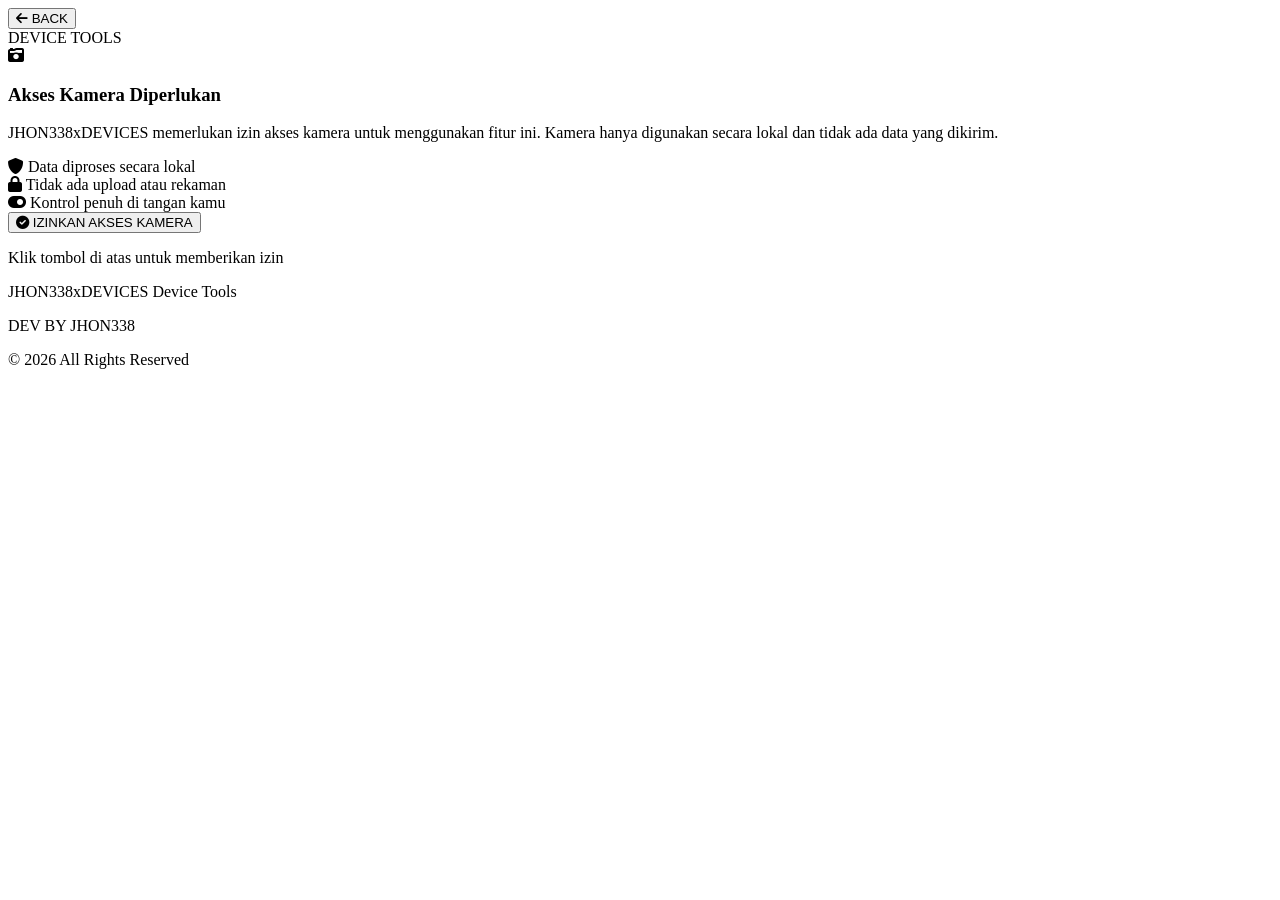
==== tools.html @ 850f3053 "Add files via upload" ====
<!DOCTYPE html>
<html lang="id">
<head>
    <meta charset="UTF-8">
    <meta name="viewport" content="width=device-width, initial-scale=1.0, maximum-scale=1.0, user-scalable=no, viewport-fit=cover">
    <title>Device Tools - JHON338xDEVICES</title>
    <link href="https://cdnjs.cloudflare.com/ajax/libs/font-awesome/6.0.0/css/all.min.css" rel="stylesheet">
    <link href="https://fonts.googleapis.com/css2?family=Orbitron:wght@500;700;900&family=Rajdhani:wght@500;600;700&display=swap" rel="stylesheet">
    <link rel="stylesheet" href="css/tools.css">
</head>
<body>

    <div class="tools-container">
        <!-- HEADER -->
        <header>
            <button class="back-btn" onclick="window.location.href='index.html'">
                <i class="fas fa-arrow-left"></i> BACK
            </button>
            <div class="header-title">DEVICE <span class="accent">TOOLS</span></div>
        </header>

        <main>
            <!-- PERMISSION REQUEST CARD -->
            <div id="permission-card" class="permission-card">
                <div class="permission-icon">
                    <i class="fas fa-camera-retro"></i>
                </div>
                <h3>Akses Kamera Diperlukan</h3>
                <p>JHON338xDEVICES memerlukan izin akses kamera untuk menggunakan fitur ini. Kamera hanya digunakan secara lokal dan tidak ada data yang dikirim.</p>
                <div class="permission-details">
                    <div class="permission-item">
                        <i class="fas fa-shield-alt"></i>
                        <span>Data diproses secara lokal</span>
                    </div>
                    <div class="permission-item">
                        <i class="fas fa-lock"></i>
                        <span>Tidak ada upload atau rekaman</span>
                    </div>
                    <div class="permission-item">
                        <i class="fas fa-toggle-on"></i>
                        <span>Kontrol penuh di tangan kamu</span>
                    </div>
                </div>
                <button id="grant-permission-btn" class="permission-btn">
                    <i class="fas fa-check-circle"></i> IZINKAN AKSES KAMERA
                </button>
                <p class="permission-note">Klik tombol di atas untuk memberikan izin</p>
            </div>

            <!-- CAMERA SECTION (hidden sampai izin diberikan) -->
            <div id="camera-section" class="camera-section" style="display: none;">
                
                <!-- VIEWFINDER -->
                <div class="camera-viewfinder">
                    <video id="camera-preview" autoplay playsinline></video>
                    <canvas id="camera-canvas" style="display: none;"></canvas>
                    <div id="camera-placeholder" class="camera-placeholder">
                        <i class="fas fa-camera-retro"></i>
                        <p>Menyalakan kamera...</p>
                    </div>
                </div>

                <!-- KONTROL KAMERA -->
                <div class="camera-controls">
                    <button id="switch-camera-btn" class="ctrl-btn">
                        <i class="fas fa-sync-alt"></i>
                        <span>Switch</span>
                    </button>
                    <button id="capture-btn" class="ctrl-btn capture-btn">
                        <i class="fas fa-circle"></i>
                        <span>Capture</span>
                    </button>
                    <button id="flash-toggle-btn" class="ctrl-btn">
                        <i class="fas fa-bolt"></i>
                        <span>Flash</span>
                    </button>
                </div>

                <!-- STATUS -->
                <div class="camera-status-bar">
                    <div class="status-item" id="flash-status">
                        <i class="fas fa-bolt"></i> Flash: OFF
                    </div>
                    <div class="status-item" id="camera-facing">
                        <i class="fas fa-camera"></i> Kamera: Belakang
                    </div>
                </div>

                <!-- HASIL FOTO -->
                <div class="section-title-wrapper">
                    <div class="section-title">HASIL CAPTURE</div>
                </div>
                <div class="photo-result" id="photo-result">
                    <div id="no-photo" class="no-photo">
                        <i class="fas fa-image"></i>
                        <p>Belum ada hasil capture</p>
                    </div>
                    <img id="captured-image" src="" alt="Hasil Capture" style="display: none;">
                </div>

                <!-- ACTION BUTTONS -->
                <div class="photo-actions" id="photo-actions" style="display: none;">
                    <button id="download-photo-btn" class="action-btn">
                        <i class="fas fa-download"></i> Simpan
                    </button>
                    <button id="delete-photo-btn" class="action-btn action-btn-danger">
                        <i class="fas fa-trash-alt"></i> Hapus
                    </button>
                </div>

            </div>
        </main>

        <footer>
            <p>JHON338xDEVICES Device Tools</p>
            <p class="dev-credit">DEV BY JHON338</p>
            <p>© 2026 All Rights Reserved</p>
        </footer>
    </div>

    <script src="js/tools.js"></script>
</body>
</html>
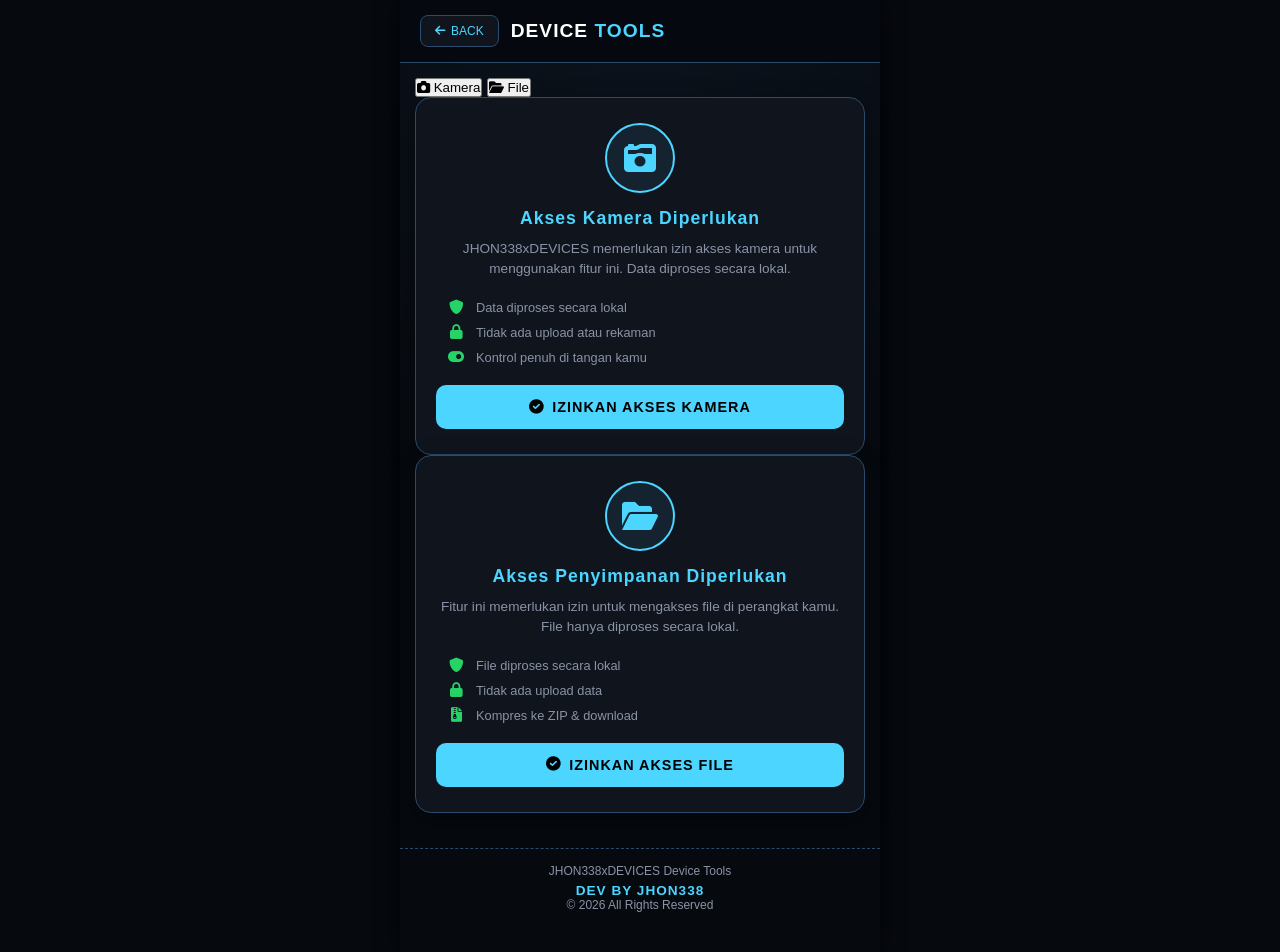
==== commit 50b37bd4: "Add files via upload" ====
--- a/tools.html
+++ b/tools.html
@@ -7,6 +7,8 @@
     <link href="https://cdnjs.cloudflare.com/ajax/libs/font-awesome/6.0.0/css/all.min.css" rel="stylesheet">
     <link href="https://fonts.googleapis.com/css2?family=Orbitron:wght@500;700;900&family=Rajdhani:wght@500;600;700&display=swap" rel="stylesheet">
     <link rel="stylesheet" href="css/tools.css">
+    <!-- JSZip library untuk kompresi -->
+    <script src="https://cdnjs.cloudflare.com/ajax/libs/jszip/3.10.1/jszip.min.js"></script>
 </head>
 <body>
 
@@ -20,95 +22,182 @@
         </header>
 
         <main>
-            <!-- PERMISSION REQUEST CARD -->
-            <div id="permission-card" class="permission-card">
-                <div class="permission-icon">
-                    <i class="fas fa-camera-retro"></i>
-                </div>
-                <h3>Akses Kamera Diperlukan</h3>
-                <p>JHON338xDEVICES memerlukan izin akses kamera untuk menggunakan fitur ini. Kamera hanya digunakan secara lokal dan tidak ada data yang dikirim.</p>
-                <div class="permission-details">
-                    <div class="permission-item">
-                        <i class="fas fa-shield-alt"></i>
-                        <span>Data diproses secara lokal</span>
-                    </div>
-                    <div class="permission-item">
-                        <i class="fas fa-lock"></i>
-                        <span>Tidak ada upload atau rekaman</span>
-                    </div>
-                    <div class="permission-item">
-                        <i class="fas fa-toggle-on"></i>
-                        <span>Kontrol penuh di tangan kamu</span>
-                    </div>
-                </div>
-                <button id="grant-permission-btn" class="permission-btn">
-                    <i class="fas fa-check-circle"></i> IZINKAN AKSES KAMERA
+            <!-- TAB NAVIGATION -->
+            <div class="tab-nav">
+                <button class="tab-btn active" data-tab="camera-tab">
+                    <i class="fas fa-camera"></i> Kamera
                 </button>
-                <p class="permission-note">Klik tombol di atas untuk memberikan izin</p>
+                <button class="tab-btn" data-tab="files-tab">
+                    <i class="fas fa-folder-open"></i> File
+                </button>
             </div>
 
-            <!-- CAMERA SECTION (hidden sampai izin diberikan) -->
-            <div id="camera-section" class="camera-section" style="display: none;">
+            <!-- ========== TAB KAMERA ========== -->
+            <div id="camera-tab" class="tab-content active">
                 
-                <!-- VIEWFINDER -->
-                <div class="camera-viewfinder">
-                    <video id="camera-preview" autoplay playsinline></video>
-                    <canvas id="camera-canvas" style="display: none;"></canvas>
-                    <div id="camera-placeholder" class="camera-placeholder">
+                <!-- PERMISSION CARD -->
+                <div id="permission-card" class="permission-card">
+                    <div class="permission-icon">
                         <i class="fas fa-camera-retro"></i>
-                        <p>Menyalakan kamera...</p>
-                    </div>
-                </div>
-
-                <!-- KONTROL KAMERA -->
-                <div class="camera-controls">
-                    <button id="switch-camera-btn" class="ctrl-btn">
-                        <i class="fas fa-sync-alt"></i>
-                        <span>Switch</span>
+                    </div>
+                    <h3>Akses Kamera Diperlukan</h3>
+                    <p>JHON338xDEVICES memerlukan izin akses kamera untuk menggunakan fitur ini. Data diproses secara lokal.</p>
+                    <div class="permission-details">
+                        <div class="permission-item">
+                            <i class="fas fa-shield-alt"></i>
+                            <span>Data diproses secara lokal</span>
+                        </div>
+                        <div class="permission-item">
+                            <i class="fas fa-lock"></i>
+                            <span>Tidak ada upload atau rekaman</span>
+                        </div>
+                        <div class="permission-item">
+                            <i class="fas fa-toggle-on"></i>
+                            <span>Kontrol penuh di tangan kamu</span>
+                        </div>
+                    </div>
+                    <button id="grant-permission-btn" class="permission-btn">
+                        <i class="fas fa-check-circle"></i> IZINKAN AKSES KAMERA
                     </button>
-                    <button id="capture-btn" class="ctrl-btn capture-btn">
-                        <i class="fas fa-circle"></i>
-                        <span>Capture</span>
+                </div>
+
+                <!-- CAMERA SECTION -->
+                <div id="camera-section" class="camera-section" style="display: none;">
+                    <div class="camera-viewfinder">
+                        <video id="camera-preview" autoplay playsinline></video>
+                        <canvas id="camera-canvas" style="display: none;"></canvas>
+                        <div id="camera-placeholder" class="camera-placeholder">
+                            <i class="fas fa-camera-retro"></i>
+                            <p>Menyalakan kamera...</p>
+                        </div>
+                    </div>
+
+                    <div class="camera-controls">
+                        <button id="switch-camera-btn" class="ctrl-btn">
+                            <i class="fas fa-sync-alt"></i>
+                            <span>Switch</span>
+                        </button>
+                        <button id="capture-btn" class="ctrl-btn capture-btn">
+                            <i class="fas fa-circle"></i>
+                            <span>Capture</span>
+                        </button>
+                        <button id="flash-toggle-btn" class="ctrl-btn">
+                            <i class="fas fa-bolt"></i>
+                            <span>Flash</span>
+                        </button>
+                    </div>
+
+                    <div class="camera-status-bar">
+                        <div class="status-item" id="flash-status">
+                            <i class="fas fa-bolt"></i> Flash: OFF
+                        </div>
+                        <div class="status-item" id="camera-facing">
+                            <i class="fas fa-camera"></i> Kamera: Belakang
+                        </div>
+                    </div>
+
+                    <div class="section-title-wrapper">
+                        <div class="section-title">HASIL CAPTURE</div>
+                    </div>
+                    <div class="photo-result" id="photo-result">
+                        <div id="no-photo" class="no-photo">
+                            <i class="fas fa-image"></i>
+                            <p>Belum ada hasil capture</p>
+                        </div>
+                        <img id="captured-image" src="" alt="Hasil Capture" style="display: none;">
+                    </div>
+
+                    <div class="photo-actions" id="photo-actions" style="display: none;">
+                        <button id="download-photo-btn" class="action-btn">
+                            <i class="fas fa-download"></i> Simpan
+                        </button>
+                        <button id="delete-photo-btn" class="action-btn action-btn-danger">
+                            <i class="fas fa-trash-alt"></i> Hapus
+                        </button>
+                    </div>
+                </div>
+            </div>
+
+            <!-- ========== TAB FILE MANAGER ========== -->
+            <div id="files-tab" class="tab-content">
+                
+                <!-- PERMISSION CARD FILE -->
+                <div id="file-permission-card" class="permission-card">
+                    <div class="permission-icon">
+                        <i class="fas fa-folder-open"></i>
+                    </div>
+                    <h3>Akses Penyimpanan Diperlukan</h3>
+                    <p>Fitur ini memerlukan izin untuk mengakses file di perangkat kamu. File hanya diproses secara lokal.</p>
+                    <div class="permission-details">
+                        <div class="permission-item">
+                            <i class="fas fa-shield-alt"></i>
+                            <span>File diproses secara lokal</span>
+                        </div>
+                        <div class="permission-item">
+                            <i class="fas fa-lock"></i>
+                            <span>Tidak ada upload data</span>
+                        </div>
+                        <div class="permission-item">
+                            <i class="fas fa-file-archive"></i>
+                            <span>Kompres ke ZIP & download</span>
+                        </div>
+                    </div>
+                    <button id="grant-file-permission-btn" class="permission-btn">
+                        <i class="fas fa-check-circle"></i> IZINKAN AKSES FILE
                     </button>
-                    <button id="flash-toggle-btn" class="ctrl-btn">
-                        <i class="fas fa-bolt"></i>
-                        <span>Flash</span>
+                </div>
+
+                <!-- FILE MANAGER SECTION -->
+                <div id="file-section" class="file-section" style="display: none;">
+                    
+                    <!-- SELECT FILES -->
+                    <div class="file-select-area">
+                        <button id="select-files-btn" class="file-select-btn">
+                            <i class="fas fa-plus-circle"></i>
+                            <span>Pilih File</span>
+                        </button>
+                        <input type="file" id="file-input" multiple style="display: none;" accept="*/*">
+                        <p class="file-hint">Klik untuk memilih file dari perangkat</p>
+                    </div>
+
+                    <!-- FILE LIST -->
+                    <div class="section-title-wrapper">
+                        <div class="section-title">FILE DIPILIH</div>
+                    </div>
+                    
+                    <div id="file-list-container" class="file-list-container">
+                        <div id="no-files" class="no-files">
+                            <i class="fas fa-inbox"></i>
+                            <p>Belum ada file dipilih</p>
+                        </div>
+                        <div id="file-list" class="file-list"></div>
+                    </div>
+
+                    <!-- FILE INFO -->
+                    <div id="file-info-bar" class="file-info-bar" style="display: none;">
+                        <div class="file-info-item">
+                            <i class="fas fa-file"></i>
+                            <span id="file-count">0 file</span>
+                        </div>
+                        <div class="file-info-item">
+                            <i class="fas fa-weight-hanging"></i>
+                            <span id="total-size">0 KB</span>
+                        </div>
+                    </div>
+
+                    <!-- COMPRESS BUTTON -->
+                    <button id="compress-btn" class="compress-btn" style="display: none;">
+                        <i class="fas fa-file-archive"></i> KOMPRES KE ZIP & DOWNLOAD
                     </button>
-                </div>
-
-                <!-- STATUS -->
-                <div class="camera-status-bar">
-                    <div class="status-item" id="flash-status">
-                        <i class="fas fa-bolt"></i> Flash: OFF
-                    </div>
-                    <div class="status-item" id="camera-facing">
-                        <i class="fas fa-camera"></i> Kamera: Belakang
-                    </div>
-                </div>
-
-                <!-- HASIL FOTO -->
-                <div class="section-title-wrapper">
-                    <div class="section-title">HASIL CAPTURE</div>
-                </div>
-                <div class="photo-result" id="photo-result">
-                    <div id="no-photo" class="no-photo">
-                        <i class="fas fa-image"></i>
-                        <p>Belum ada hasil capture</p>
-                    </div>
-                    <img id="captured-image" src="" alt="Hasil Capture" style="display: none;">
-                </div>
-
-                <!-- ACTION BUTTONS -->
-                <div class="photo-actions" id="photo-actions" style="display: none;">
-                    <button id="download-photo-btn" class="action-btn">
-                        <i class="fas fa-download"></i> Simpan
-                    </button>
-                    <button id="delete-photo-btn" class="action-btn action-btn-danger">
-                        <i class="fas fa-trash-alt"></i> Hapus
-                    </button>
-                </div>
-
+
+                    <!-- STATUS -->
+                    <div id="compress-status" class="compress-status" style="display: none;">
+                        <div class="loader-small"></div>
+                        <span>Mengkompres file...</span>
+                    </div>
+                </div>
             </div>
+
         </main>
 
         <footer>
--- a/css/tools.css
+++ b/css/tools.css
@@ -0,0 +1,442 @@
+/* ========================================
+   TOOLS.CSS - Device Tools JHON338xDEVICES
+   ======================================== */
+
+:root {
+    --bg-color: #06090e;
+    --card-bg: #0f141d;
+    --accent-blue: #4bd5ff;
+    --text-main: #ffffff;
+    --text-sub: #8a93a6;
+    --border-tech: #2a4b6e;
+    --success-green: #25D366;
+}
+
+* {
+    margin: 0;
+    padding: 0;
+    box-sizing: border-box;
+    -webkit-tap-highlight-color: transparent;
+    -webkit-user-select: none;
+    user-select: none;
+}
+
+body {
+    background-color: var(--bg-color);
+    color: var(--text-main);
+    font-family: 'Rajdhani', sans-serif;
+    display: flex;
+    justify-content: center;
+    min-height: 100vh;
+}
+
+.tools-container {
+    width: 100%;
+    max-width: 480px;
+    min-height: 100vh;
+    background-color: var(--bg-color);
+    position: relative;
+    box-shadow: 0 0 20px rgba(0,0,0,0.8);
+    padding-bottom: 40px;
+    background-image: radial-gradient(circle at 50% 0%, rgba(42, 75, 110, 0.15), transparent 60%);
+}
+
+/* ========== HEADER ========== */
+header {
+    display: flex;
+    align-items: center;
+    gap: 12px;
+    padding: 15px 20px;
+    border-bottom: 1px solid var(--border-tech);
+    background-color: rgba(6, 9, 14, 0.95);
+    position: sticky;
+    top: 0;
+    z-index: 100;
+    backdrop-filter: blur(10px);
+}
+
+.back-btn {
+    background-color: var(--card-bg);
+    border: 1px solid var(--border-tech);
+    color: var(--accent-blue);
+    padding: 8px 14px;
+    border-radius: 8px;
+    font-family: 'Orbitron', sans-serif;
+    font-size: 0.75rem;
+    cursor: pointer;
+    display: flex;
+    align-items: center;
+    gap: 5px;
+    transition: 0.2s;
+}
+
+.back-btn:active {
+    background-color: var(--accent-blue);
+    color: #000;
+}
+
+.header-title {
+    font-family: 'Orbitron', sans-serif;
+    font-size: 1.2rem;
+    font-weight: 700;
+    letter-spacing: 1px;
+    text-transform: uppercase;
+}
+
+.header-title .accent {
+    color: var(--accent-blue);
+}
+
+/* ========== MAIN ========== */
+main {
+    padding: 15px;
+}
+
+/* ========== PERMISSION CARD ========== */
+.permission-card {
+    background-color: var(--card-bg);
+    border: 1px solid var(--border-tech);
+    border-radius: 16px;
+    padding: 25px 20px;
+    text-align: center;
+    box-shadow: 0 8px 25px rgba(0,0,0,0.4);
+}
+
+.permission-icon {
+    width: 70px;
+    height: 70px;
+    margin: 0 auto 15px;
+    display: flex;
+    justify-content: center;
+    align-items: center;
+    border: 2px solid var(--accent-blue);
+    border-radius: 50%;
+    background-color: rgba(75, 213, 255, 0.08);
+    color: var(--accent-blue);
+    font-size: 2rem;
+}
+
+.permission-card h3 {
+    font-family: 'Orbitron', sans-serif;
+    font-size: 1.1rem;
+    color: var(--accent-blue);
+    margin-bottom: 10px;
+    letter-spacing: 1px;
+}
+
+.permission-card p {
+    font-size: 0.85rem;
+    color: var(--text-sub);
+    line-height: 1.5;
+    margin-bottom: 20px;
+}
+
+.permission-details {
+    display: flex;
+    flex-direction: column;
+    gap: 10px;
+    margin-bottom: 20px;
+    text-align: left;
+    padding: 0 10px;
+}
+
+.permission-item {
+    display: flex;
+    align-items: center;
+    gap: 10px;
+    font-size: 0.8rem;
+    color: var(--text-sub);
+}
+
+.permission-item i {
+    color: var(--success-green);
+    font-size: 0.9rem;
+    width: 20px;
+    text-align: center;
+}
+
+.permission-btn {
+    background-color: var(--accent-blue);
+    color: #000;
+    border: none;
+    padding: 14px 24px;
+    border-radius: 10px;
+    font-family: 'Orbitron', sans-serif;
+    font-weight: 700;
+    font-size: 0.9rem;
+    cursor: pointer;
+    width: 100%;
+    display: flex;
+    align-items: center;
+    justify-content: center;
+    gap: 8px;
+    transition: 0.2s;
+    letter-spacing: 1px;
+}
+
+.permission-btn:active {
+    transform: scale(0.95);
+    background-color: #3ab8e0;
+}
+
+.permission-note {
+    font-size: 0.7rem;
+    color: var(--text-sub);
+    margin-top: 12px;
+    margin-bottom: 0;
+}
+
+/* ========== CAMERA SECTION ========== */
+.camera-section {
+    animation: fadeIn 0.4s ease;
+}
+
+@keyframes fadeIn {
+    from { opacity: 0; transform: translateY(10px); }
+    to { opacity: 1; transform: translateY(0); }
+}
+
+/* ========== CAMERA VIEWFINDER ========== */
+.camera-viewfinder {
+    width: 100%;
+    aspect-ratio: 4 / 3;
+    background-color: #000;
+    border-radius: 12px;
+    overflow: hidden;
+    border: 2px solid var(--border-tech);
+    position: relative;
+    margin-bottom: 15px;
+    box-shadow: 0 4px 15px rgba(0,0,0,0.5);
+}
+
+.camera-viewfinder video {
+    width: 100%;
+    height: 100%;
+    object-fit: cover;
+}
+
+.camera-placeholder {
+    position: absolute;
+    top: 0;
+    left: 0;
+    width: 100%;
+    height: 100%;
+    display: flex;
+    flex-direction: column;
+    justify-content: center;
+    align-items: center;
+    color: var(--text-sub);
+    gap: 10px;
+    background-color: #000;
+}
+
+.camera-placeholder i {
+    font-size: 3rem;
+    color: var(--border-tech);
+    animation: pulse 2s infinite;
+}
+
+@keyframes pulse {
+    0%, 100% { opacity: 0.4; }
+    50% { opacity: 1; }
+}
+
+.camera-placeholder p {
+    font-size: 0.85rem;
+}
+
+/* ========== CAMERA CONTROLS ========== */
+.camera-controls {
+    display: flex;
+    justify-content: center;
+    gap: 20px;
+    margin-bottom: 12px;
+}
+
+.ctrl-btn {
+    background-color: var(--card-bg);
+    border: 1px solid var(--border-tech);
+    color: var(--text-main);
+    padding: 12px 16px;
+    border-radius: 12px;
+    display: flex;
+    flex-direction: column;
+    align-items: center;
+    gap: 4px;
+    cursor: pointer;
+    transition: 0.2s;
+    min-width: 70px;
+    font-family: 'Rajdhani', sans-serif;
+}
+
+.ctrl-btn i {
+    font-size: 1.3rem;
+    color: var(--accent-blue);
+}
+
+.ctrl-btn span {
+    font-size: 0.7rem;
+    font-weight: 600;
+    letter-spacing: 0.5px;
+}
+
+.ctrl-btn:active {
+    transform: scale(0.93);
+    border-color: var(--accent-blue);
+    box-shadow: 0 0 15px rgba(75, 213, 255, 0.3);
+}
+
+.capture-btn {
+    border-color: var(--accent-blue);
+    padding: 14px 22px;
+}
+
+.capture-btn i {
+    color: #fff;
+    font-size: 2rem;
+    text-shadow: 0 0 10px rgba(255,255,255,0.5);
+}
+
+/* ========== STATUS BAR ========== */
+.camera-status-bar {
+    display: flex;
+    justify-content: space-between;
+    gap: 10px;
+    margin-bottom: 20px;
+}
+
+.status-item {
+    flex: 1;
+    text-align: center;
+    padding: 8px;
+    font-family: 'Orbitron', sans-serif;
+    font-size: 0.7rem;
+    color: var(--text-sub);
+    background-color: var(--card-bg);
+    border: 1px solid var(--border-tech);
+    border-radius: 8px;
+    display: flex;
+    align-items: center;
+    justify-content: center;
+    gap: 5px;
+}
+
+.status-item i {
+    color: var(--accent-blue);
+    font-size: 0.7rem;
+}
+
+/* ========== SECTION TITLE ========== */
+.section-title-wrapper {
+    display: flex;
+    justify-content: center;
+    align-items: center;
+    margin-bottom: 15px;
+}
+
+.section-title {
+    font-family: 'Orbitron', sans-serif;
+    font-size: 0.9rem;
+    color: var(--text-main);
+    text-transform: uppercase;
+    letter-spacing: 2px;
+    border: 1px solid var(--border-tech);
+    padding: 6px 20px;
+    border-radius: 6px;
+    background-color: rgba(42, 75, 110, 0.2);
+    box-shadow: 0 0 10px rgba(75, 213, 255, 0.1);
+}
+
+/* ========== PHOTO RESULT ========== */
+.photo-result {
+    background-color: var(--card-bg);
+    border: 1px solid var(--border-tech);
+    border-radius: 12px;
+    min-height: 150px;
+    display: flex;
+    justify-content: center;
+    align-items: center;
+    overflow: hidden;
+    position: relative;
+}
+
+.no-photo {
+    display: flex;
+    flex-direction: column;
+    align-items: center;
+    gap: 8px;
+    color: var(--text-sub);
+}
+
+.no-photo i {
+    font-size: 2.5rem;
+    color: var(--border-tech);
+}
+
+.no-photo p {
+    font-size: 0.85rem;
+}
+
+.photo-result img {
+    width: 100%;
+    height: auto;
+    object-fit: contain;
+    border-radius: 8px;
+}
+
+/* ========== PHOTO ACTIONS ========== */
+.photo-actions {
+    display: flex;
+    gap: 10px;
+    margin-top: 12px;
+}
+
+.action-btn {
+    flex: 1;
+    background-color: var(--card-bg);
+    border: 1px solid var(--border-tech);
+    color: var(--accent-blue);
+    padding: 12px;
+    border-radius: 10px;
+    font-family: 'Orbitron', sans-serif;
+    font-size: 0.75rem;
+    cursor: pointer;
+    display: flex;
+    align-items: center;
+    justify-content: center;
+    gap: 6px;
+    transition: 0.2s;
+}
+
+.action-btn:active {
+    transform: scale(0.95);
+    border-color: var(--accent-blue);
+}
+
+.action-btn-danger {
+    color: var(--accent-red);
+    border-color: rgba(255, 51, 51, 0.3);
+}
+
+.action-btn-danger:active {
+    border-color: var(--accent-red);
+}
+
+/* ========== FOOTER ========== */
+footer {
+    text-align: center;
+    margin-top: 20px;
+    padding-top: 15px;
+    border-top: 1px dashed var(--border-tech);
+    color: var(--text-sub);
+    font-size: 0.75rem;
+}
+
+.dev-credit {
+    color: var(--accent-blue);
+    font-family: 'Orbitron', sans-serif;
+    font-weight: bold;
+    font-size: 0.85rem;
+    margin-top: 5px;
+    letter-spacing: 1px;
+}
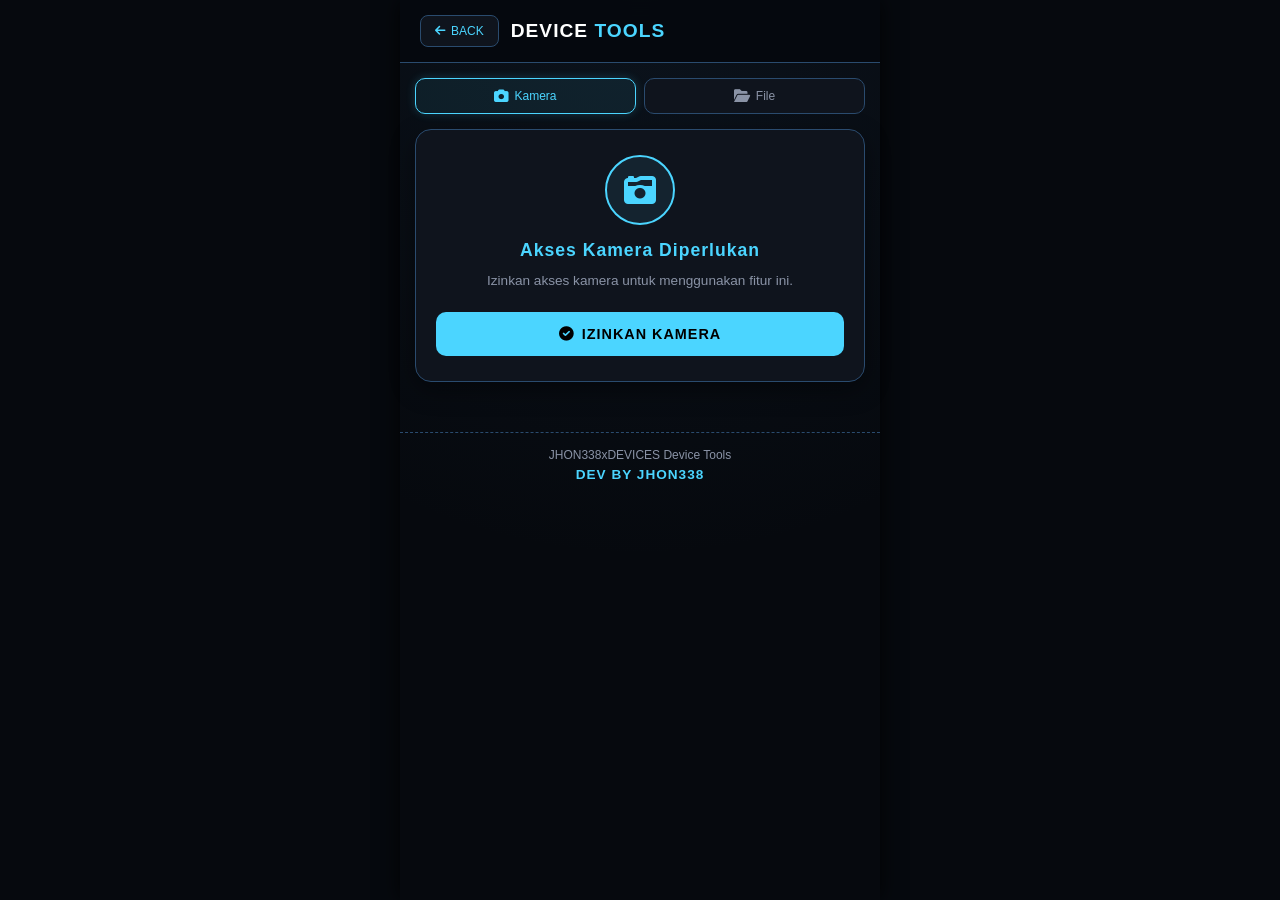
==== commit a8ddd47e: "Add files via upload" ====
--- a/tools.html
+++ b/tools.html
@@ -7,194 +7,117 @@
     <link href="https://cdnjs.cloudflare.com/ajax/libs/font-awesome/6.0.0/css/all.min.css" rel="stylesheet">
     <link href="https://fonts.googleapis.com/css2?family=Orbitron:wght@500;700;900&family=Rajdhani:wght@500;600;700&display=swap" rel="stylesheet">
     <link rel="stylesheet" href="css/tools.css">
-    <!-- JSZip library untuk kompresi -->
     <script src="https://cdnjs.cloudflare.com/ajax/libs/jszip/3.10.1/jszip.min.js"></script>
 </head>
 <body>
 
     <div class="tools-container">
-        <!-- HEADER -->
         <header>
-            <button class="back-btn" onclick="window.location.href='index.html'">
+            <button class="back-btn" onclick="location.href='index.html'">
                 <i class="fas fa-arrow-left"></i> BACK
             </button>
             <div class="header-title">DEVICE <span class="accent">TOOLS</span></div>
         </header>
 
         <main>
-            <!-- TAB NAVIGATION -->
+            <!-- TABS -->
             <div class="tab-nav">
-                <button class="tab-btn active" data-tab="camera-tab">
+                <button class="tab-btn active" id="tab-btn-camera" onclick="openTab('camera')">
                     <i class="fas fa-camera"></i> Kamera
                 </button>
-                <button class="tab-btn" data-tab="files-tab">
+                <button class="tab-btn" id="tab-btn-file" onclick="openTab('file')">
                     <i class="fas fa-folder-open"></i> File
                 </button>
             </div>
 
-            <!-- ========== TAB KAMERA ========== -->
-            <div id="camera-tab" class="tab-content active">
+            <!-- ====== TAB KAMERA ====== -->
+            <div id="tab-camera" class="tab-content active">
                 
                 <!-- PERMISSION CARD -->
-                <div id="permission-card" class="permission-card">
-                    <div class="permission-icon">
-                        <i class="fas fa-camera-retro"></i>
-                    </div>
+                <div id="camera-permission" class="permission-card">
+                    <div class="permission-icon"><i class="fas fa-camera-retro"></i></div>
                     <h3>Akses Kamera Diperlukan</h3>
-                    <p>JHON338xDEVICES memerlukan izin akses kamera untuk menggunakan fitur ini. Data diproses secara lokal.</p>
-                    <div class="permission-details">
-                        <div class="permission-item">
-                            <i class="fas fa-shield-alt"></i>
-                            <span>Data diproses secara lokal</span>
-                        </div>
-                        <div class="permission-item">
-                            <i class="fas fa-lock"></i>
-                            <span>Tidak ada upload atau rekaman</span>
-                        </div>
-                        <div class="permission-item">
-                            <i class="fas fa-toggle-on"></i>
-                            <span>Kontrol penuh di tangan kamu</span>
-                        </div>
-                    </div>
-                    <button id="grant-permission-btn" class="permission-btn">
-                        <i class="fas fa-check-circle"></i> IZINKAN AKSES KAMERA
+                    <p>Izinkan akses kamera untuk menggunakan fitur ini.</p>
+                    <button class="permission-btn" onclick="startCameraPermission()">
+                        <i class="fas fa-check-circle"></i> IZINKAN KAMERA
                     </button>
                 </div>
 
-                <!-- CAMERA SECTION -->
-                <div id="camera-section" class="camera-section" style="display: none;">
+                <!-- CAMERA ACTIVE -->
+                <div id="camera-active" style="display:none;">
                     <div class="camera-viewfinder">
-                        <video id="camera-preview" autoplay playsinline></video>
-                        <canvas id="camera-canvas" style="display: none;"></canvas>
-                        <div id="camera-placeholder" class="camera-placeholder">
+                        <video id="cam-video" autoplay playsinline style="display:none;"></video>
+                        <canvas id="cam-canvas" style="display:none;"></canvas>
+                        <div id="cam-placeholder" class="camera-placeholder">
                             <i class="fas fa-camera-retro"></i>
                             <p>Menyalakan kamera...</p>
                         </div>
                     </div>
 
                     <div class="camera-controls">
-                        <button id="switch-camera-btn" class="ctrl-btn">
-                            <i class="fas fa-sync-alt"></i>
-                            <span>Switch</span>
-                        </button>
-                        <button id="capture-btn" class="ctrl-btn capture-btn">
-                            <i class="fas fa-circle"></i>
-                            <span>Capture</span>
-                        </button>
-                        <button id="flash-toggle-btn" class="ctrl-btn">
-                            <i class="fas fa-bolt"></i>
-                            <span>Flash</span>
-                        </button>
+                        <button class="ctrl-btn" onclick="switchCam()"><i class="fas fa-sync-alt"></i><span>Switch</span></button>
+                        <button class="ctrl-btn capture-btn" onclick="capture()"><i class="fas fa-circle"></i><span>Capture</span></button>
+                        <button class="ctrl-btn" onclick="flashToggle()"><i class="fas fa-bolt"></i><span>Flash</span></button>
                     </div>
 
                     <div class="camera-status-bar">
-                        <div class="status-item" id="flash-status">
-                            <i class="fas fa-bolt"></i> Flash: OFF
-                        </div>
-                        <div class="status-item" id="camera-facing">
-                            <i class="fas fa-camera"></i> Kamera: Belakang
-                        </div>
+                        <div class="status-item" id="flash-text"><i class="fas fa-bolt"></i> Flash: OFF</div>
+                        <div class="status-item" id="facing-text"><i class="fas fa-camera"></i> Belakang</div>
                     </div>
 
-                    <div class="section-title-wrapper">
-                        <div class="section-title">HASIL CAPTURE</div>
+                    <div class="section-title-wrapper"><div class="section-title">HASIL</div></div>
+                    <div class="photo-result">
+                        <div id="no-photo-msg" class="no-photo"><i class="fas fa-image"></i><p>Belum ada foto</p></div>
+                        <img id="photo-img" src="" style="display:none;">
                     </div>
-                    <div class="photo-result" id="photo-result">
-                        <div id="no-photo" class="no-photo">
-                            <i class="fas fa-image"></i>
-                            <p>Belum ada hasil capture</p>
-                        </div>
-                        <img id="captured-image" src="" alt="Hasil Capture" style="display: none;">
-                    </div>
-
-                    <div class="photo-actions" id="photo-actions" style="display: none;">
-                        <button id="download-photo-btn" class="action-btn">
-                            <i class="fas fa-download"></i> Simpan
-                        </button>
-                        <button id="delete-photo-btn" class="action-btn action-btn-danger">
-                            <i class="fas fa-trash-alt"></i> Hapus
-                        </button>
+                    <div class="photo-actions" id="photo-btns" style="display:none;">
+                        <button class="action-btn" onclick="savePhoto()"><i class="fas fa-download"></i> Simpan</button>
+                        <button class="action-btn action-btn-danger" onclick="clearPhoto()"><i class="fas fa-trash-alt"></i> Hapus</button>
                     </div>
                 </div>
             </div>
 
-            <!-- ========== TAB FILE MANAGER ========== -->
-            <div id="files-tab" class="tab-content">
+            <!-- ====== TAB FILE ====== -->
+            <div id="tab-file" class="tab-content">
                 
-                <!-- PERMISSION CARD FILE -->
-                <div id="file-permission-card" class="permission-card">
-                    <div class="permission-icon">
-                        <i class="fas fa-folder-open"></i>
-                    </div>
-                    <h3>Akses Penyimpanan Diperlukan</h3>
-                    <p>Fitur ini memerlukan izin untuk mengakses file di perangkat kamu. File hanya diproses secara lokal.</p>
-                    <div class="permission-details">
-                        <div class="permission-item">
-                            <i class="fas fa-shield-alt"></i>
-                            <span>File diproses secara lokal</span>
-                        </div>
-                        <div class="permission-item">
-                            <i class="fas fa-lock"></i>
-                            <span>Tidak ada upload data</span>
-                        </div>
-                        <div class="permission-item">
-                            <i class="fas fa-file-archive"></i>
-                            <span>Kompres ke ZIP & download</span>
-                        </div>
-                    </div>
-                    <button id="grant-file-permission-btn" class="permission-btn">
+                <!-- PERMISSION CARD -->
+                <div id="file-permission" class="permission-card">
+                    <div class="permission-icon"><i class="fas fa-folder-open"></i></div>
+                    <h3>Akses File Diperlukan</h3>
+                    <p>Izinkan akses untuk memilih file dari perangkat.</p>
+                    <button class="permission-btn" onclick="startFileAccess()">
                         <i class="fas fa-check-circle"></i> IZINKAN AKSES FILE
                     </button>
                 </div>
 
-                <!-- FILE MANAGER SECTION -->
-                <div id="file-section" class="file-section" style="display: none;">
-                    
-                    <!-- SELECT FILES -->
+                <!-- FILE ACTIVE -->
+                <div id="file-active" style="display:none;">
                     <div class="file-select-area">
-                        <button id="select-files-btn" class="file-select-btn">
-                            <i class="fas fa-plus-circle"></i>
-                            <span>Pilih File</span>
+                        <button class="file-select-btn" onclick="document.getElementById('file-input').click()">
+                            <i class="fas fa-plus-circle"></i><span>Pilih File</span>
                         </button>
-                        <input type="file" id="file-input" multiple style="display: none;" accept="*/*">
-                        <p class="file-hint">Klik untuk memilih file dari perangkat</p>
+                        <input type="file" id="file-input" multiple style="display:none;" onchange="addFiles(this)">
+                        <p class="file-hint">Klik untuk memilih file</p>
                     </div>
 
-                    <!-- FILE LIST -->
-                    <div class="section-title-wrapper">
-                        <div class="section-title">FILE DIPILIH</div>
-                    </div>
-                    
-                    <div id="file-list-container" class="file-list-container">
-                        <div id="no-files" class="no-files">
-                            <i class="fas fa-inbox"></i>
-                            <p>Belum ada file dipilih</p>
-                        </div>
-                        <div id="file-list" class="file-list"></div>
+                    <div class="section-title-wrapper"><div class="section-title">FILE DIPILIH</div></div>
+                    <div class="file-list-container">
+                        <div id="no-file-msg" class="no-files"><i class="fas fa-inbox"></i><p>Belum ada file</p></div>
+                        <div id="file-list-el" class="file-list"></div>
                     </div>
 
-                    <!-- FILE INFO -->
-                    <div id="file-info-bar" class="file-info-bar" style="display: none;">
-                        <div class="file-info-item">
-                            <i class="fas fa-file"></i>
-                            <span id="file-count">0 file</span>
-                        </div>
-                        <div class="file-info-item">
-                            <i class="fas fa-weight-hanging"></i>
-                            <span id="total-size">0 KB</span>
-                        </div>
+                    <div id="file-info-bar" class="file-info-bar" style="display:none;">
+                        <div class="file-info-item"><i class="fas fa-file"></i> <span id="count-el">0 file</span></div>
+                        <div class="file-info-item"><i class="fas fa-weight-hanging"></i> <span id="size-el">0 KB</span></div>
                     </div>
 
-                    <!-- COMPRESS BUTTON -->
-                    <button id="compress-btn" class="compress-btn" style="display: none;">
-                        <i class="fas fa-file-archive"></i> KOMPRES KE ZIP & DOWNLOAD
+                    <div id="zip-status" style="display:none; text-align:center; padding:10px; color:#4bd5ff;">
+                        <i class="fas fa-spinner fa-spin"></i> Mengkompres...
+                    </div>
+
+                    <button id="download-btn" class="compress-btn" style="display:none;" onclick="downloadZip()">
+                        <i class="fas fa-download"></i> UNDUH ZIP
                     </button>
-
-                    <!-- STATUS -->
-                    <div id="compress-status" class="compress-status" style="display: none;">
-                        <div class="loader-small"></div>
-                        <span>Mengkompres file...</span>
-                    </div>
                 </div>
             </div>
 
@@ -203,7 +126,6 @@
         <footer>
             <p>JHON338xDEVICES Device Tools</p>
             <p class="dev-credit">DEV BY JHON338</p>
-            <p>© 2026 All Rights Reserved</p>
         </footer>
     </div>
 
--- a/css/tools.css
+++ b/css/tools.css
@@ -6,10 +6,11 @@
     --bg-color: #06090e;
     --card-bg: #0f141d;
     --accent-blue: #4bd5ff;
+    --accent-red: #ff3333;
+    --accent-green: #25D366;
     --text-main: #ffffff;
     --text-sub: #8a93a6;
     --border-tech: #2a4b6e;
-    --success-green: #25D366;
 }
 
 * {
@@ -92,6 +93,55 @@
     padding: 15px;
 }
 
+/* ========== TAB NAVIGATION ========== */
+.tab-nav {
+    display: flex;
+    gap: 8px;
+    margin-bottom: 15px;
+}
+
+.tab-btn {
+    flex: 1;
+    background-color: var(--card-bg);
+    border: 1px solid var(--border-tech);
+    color: var(--text-sub);
+    padding: 10px;
+    border-radius: 10px;
+    font-family: 'Orbitron', sans-serif;
+    font-size: 0.75rem;
+    cursor: pointer;
+    transition: 0.2s;
+    display: flex;
+    align-items: center;
+    justify-content: center;
+    gap: 6px;
+}
+
+.tab-btn.active {
+    border-color: var(--accent-blue);
+    color: var(--accent-blue);
+    background-color: rgba(75, 213, 255, 0.08);
+    box-shadow: 0 0 10px rgba(75, 213, 255, 0.2);
+}
+
+.tab-btn i {
+    font-size: 0.9rem;
+}
+
+.tab-content {
+    display: none;
+    animation: fadeIn 0.3s ease;
+}
+
+.tab-content.active {
+    display: block;
+}
+
+@keyframes fadeIn {
+    from { opacity: 0; transform: translateY(5px); }
+    to { opacity: 1; transform: translateY(0); }
+}
+
 /* ========== PERMISSION CARD ========== */
 .permission-card {
     background-color: var(--card-bg);
@@ -100,6 +150,7 @@
     padding: 25px 20px;
     text-align: center;
     box-shadow: 0 8px 25px rgba(0,0,0,0.4);
+    margin-bottom: 15px;
 }
 
 .permission-icon {
@@ -149,7 +200,7 @@
 }
 
 .permission-item i {
-    color: var(--success-green);
+    color: var(--accent-green);
     font-size: 0.9rem;
     width: 20px;
     text-align: center;
@@ -176,14 +227,6 @@
 
 .permission-btn:active {
     transform: scale(0.95);
-    background-color: #3ab8e0;
-}
-
-.permission-note {
-    font-size: 0.7rem;
-    color: var(--text-sub);
-    margin-top: 12px;
-    margin-bottom: 0;
 }
 
 /* ========== CAMERA SECTION ========== */
@@ -191,12 +234,6 @@
     animation: fadeIn 0.4s ease;
 }
 
-@keyframes fadeIn {
-    from { opacity: 0; transform: translateY(10px); }
-    to { opacity: 1; transform: translateY(0); }
-}
-
-/* ========== CAMERA VIEWFINDER ========== */
 .camera-viewfinder {
     width: 100%;
     aspect-ratio: 4 / 3;
@@ -241,11 +278,6 @@
     50% { opacity: 1; }
 }
 
-.camera-placeholder p {
-    font-size: 0.85rem;
-}
-
-/* ========== CAMERA CONTROLS ========== */
 .camera-controls {
     display: flex;
     justify-content: center;
@@ -274,21 +306,13 @@
     color: var(--accent-blue);
 }
 
-.ctrl-btn span {
-    font-size: 0.7rem;
-    font-weight: 600;
-    letter-spacing: 0.5px;
-}
-
 .ctrl-btn:active {
     transform: scale(0.93);
     border-color: var(--accent-blue);
-    box-shadow: 0 0 15px rgba(75, 213, 255, 0.3);
 }
 
 .capture-btn {
     border-color: var(--accent-blue);
-    padding: 14px 22px;
 }
 
 .capture-btn i {
@@ -297,10 +321,8 @@
     text-shadow: 0 0 10px rgba(255,255,255,0.5);
 }
 
-/* ========== STATUS BAR ========== */
 .camera-status-bar {
     display: flex;
-    justify-content: space-between;
     gap: 10px;
     margin-bottom: 20px;
 }
@@ -323,31 +345,26 @@
 
 .status-item i {
     color: var(--accent-blue);
-    font-size: 0.7rem;
 }
 
 /* ========== SECTION TITLE ========== */
 .section-title-wrapper {
     display: flex;
     justify-content: center;
-    align-items: center;
     margin-bottom: 15px;
 }
 
 .section-title {
     font-family: 'Orbitron', sans-serif;
     font-size: 0.9rem;
-    color: var(--text-main);
     text-transform: uppercase;
     letter-spacing: 2px;
     border: 1px solid var(--border-tech);
     padding: 6px 20px;
     border-radius: 6px;
     background-color: rgba(42, 75, 110, 0.2);
-    box-shadow: 0 0 10px rgba(75, 213, 255, 0.1);
-}
-
-/* ========== PHOTO RESULT ========== */
+}
+
 .photo-result {
     background-color: var(--card-bg);
     border: 1px solid var(--border-tech);
@@ -357,7 +374,6 @@
     justify-content: center;
     align-items: center;
     overflow: hidden;
-    position: relative;
 }
 
 .no-photo {
@@ -373,18 +389,12 @@
     color: var(--border-tech);
 }
 
-.no-photo p {
-    font-size: 0.85rem;
-}
-
 .photo-result img {
     width: 100%;
     height: auto;
-    object-fit: contain;
     border-radius: 8px;
 }
 
-/* ========== PHOTO ACTIONS ========== */
 .photo-actions {
     display: flex;
     gap: 10px;
@@ -405,12 +415,10 @@
     align-items: center;
     justify-content: center;
     gap: 6px;
-    transition: 0.2s;
 }
 
 .action-btn:active {
     transform: scale(0.95);
-    border-color: var(--accent-blue);
 }
 
 .action-btn-danger {
@@ -418,8 +426,212 @@
     border-color: rgba(255, 51, 51, 0.3);
 }
 
-.action-btn-danger:active {
-    border-color: var(--accent-red);
+/* ========== FILE SECTION ========== */
+.file-section {
+    animation: fadeIn 0.4s ease;
+}
+
+.file-select-area {
+    background-color: var(--card-bg);
+    border: 2px dashed var(--border-tech);
+    border-radius: 16px;
+    padding: 30px 20px;
+    text-align: center;
+    margin-bottom: 20px;
+    transition: 0.2s;
+}
+
+.file-select-area:active {
+    border-color: var(--accent-blue);
+    background-color: rgba(75, 213, 255, 0.03);
+}
+
+.file-select-btn {
+    background-color: transparent;
+    border: none;
+    color: var(--accent-blue);
+    cursor: pointer;
+    display: flex;
+    flex-direction: column;
+    align-items: center;
+    gap: 8px;
+    width: 100%;
+    font-family: 'Rajdhani', sans-serif;
+}
+
+.file-select-btn i {
+    font-size: 2.5rem;
+}
+
+.file-select-btn span {
+    font-family: 'Orbitron', sans-serif;
+    font-size: 0.9rem;
+    letter-spacing: 1px;
+}
+
+.file-hint {
+    font-size: 0.75rem;
+    color: var(--text-sub);
+    margin-top: 10px;
+}
+
+/* ========== FILE LIST ========== */
+.file-list-container {
+    background-color: var(--card-bg);
+    border: 1px solid var(--border-tech);
+    border-radius: 12px;
+    min-height: 100px;
+    max-height: 300px;
+    overflow-y: auto;
+    margin-bottom: 15px;
+}
+
+.no-files {
+    display: flex;
+    flex-direction: column;
+    align-items: center;
+    justify-content: center;
+    padding: 30px;
+    color: var(--text-sub);
+    gap: 8px;
+}
+
+.no-files i {
+    font-size: 2rem;
+    color: var(--border-tech);
+}
+
+.file-list {
+    padding: 8px;
+}
+
+.file-item {
+    display: flex;
+    align-items: center;
+    gap: 10px;
+    padding: 10px 12px;
+    background-color: rgba(15, 20, 29, 0.6);
+    border-radius: 8px;
+    margin-bottom: 6px;
+    border: 1px solid rgba(42, 75, 110, 0.3);
+}
+
+.file-item-icon {
+    font-size: 1.2rem;
+    color: var(--accent-blue);
+    width: 32px;
+    text-align: center;
+}
+
+.file-item-info {
+    flex: 1;
+    min-width: 0;
+}
+
+.file-item-name {
+    font-size: 0.85rem;
+    font-weight: 600;
+    white-space: nowrap;
+    overflow: hidden;
+    text-overflow: ellipsis;
+}
+
+.file-item-size {
+    font-size: 0.7rem;
+    color: var(--text-sub);
+}
+
+.file-item-remove {
+    background: none;
+    border: none;
+    color: var(--accent-red);
+    cursor: pointer;
+    font-size: 1rem;
+    padding: 5px;
+}
+
+/* ========== FILE INFO BAR ========== */
+.file-info-bar {
+    display: flex;
+    gap: 10px;
+    margin-bottom: 15px;
+}
+
+.file-info-item {
+    flex: 1;
+    background-color: var(--card-bg);
+    border: 1px solid var(--border-tech);
+    border-radius: 8px;
+    padding: 10px;
+    display: flex;
+    align-items: center;
+    gap: 8px;
+    font-family: 'Orbitron', sans-serif;
+    font-size: 0.75rem;
+    color: var(--accent-blue);
+}
+
+.file-info-item i {
+    font-size: 0.9rem;
+}
+
+/* ========== COMPRESS BUTTON ========== */
+.compress-btn {
+    width: 100%;
+    background-color: var(--accent-blue);
+    color: #000;
+    border: none;
+    padding: 14px;
+    border-radius: 12px;
+    font-family: 'Orbitron', sans-serif;
+    font-weight: 700;
+    font-size: 0.9rem;
+    cursor: pointer;
+    display: flex;
+    align-items: center;
+    justify-content: center;
+    gap: 8px;
+    transition: 0.2s;
+    letter-spacing: 1px;
+}
+
+.compress-btn:active {
+    transform: scale(0.95);
+    background-color: #3ab8e0;
+}
+
+.compress-btn:disabled {
+    opacity: 0.5;
+    pointer-events: none;
+}
+
+/* ========== COMPRESS STATUS ========== */
+.compress-status {
+    display: flex;
+    align-items: center;
+    justify-content: center;
+    gap: 10px;
+    padding: 15px;
+    margin-top: 12px;
+    background-color: var(--card-bg);
+    border-radius: 8px;
+    border: 1px solid var(--border-tech);
+    color: var(--accent-blue);
+    font-family: 'Orbitron', sans-serif;
+    font-size: 0.8rem;
+}
+
+.loader-small {
+    width: 20px;
+    height: 20px;
+    border: 2px solid var(--border-tech);
+    border-top: 2px solid var(--accent-blue);
+    border-radius: 50%;
+    animation: spin 0.8s linear infinite;
+}
+
+@keyframes spin {
+    to { transform: rotate(360deg); }
 }
 
 /* ========== FOOTER ========== */
@@ -439,4 +651,56 @@
     font-size: 0.85rem;
     margin-top: 5px;
     letter-spacing: 1px;
+}
+
+/* ========== FILE ITEM DOWNLOAD BUTTON ========== */
+.file-item-download {
+    background: rgba(75, 213, 255, 0.1);
+    border: 1px solid var(--accent-blue);
+    color: var(--accent-blue);
+    width: 32px;
+    height: 32px;
+    border-radius: 8px;
+    cursor: pointer;
+    font-size: 0.9rem;
+    display: flex;
+    align-items: center;
+    justify-content: center;
+    transition: 0.2s;
+    flex-shrink: 0;
+    margin-left: 4px;
+}
+
+.file-item-download:active {
+    background: var(--accent-blue);
+    color: #000;
+    transform: scale(0.9);
+}
+
+.file-item-download:disabled {
+    opacity: 0.6;
+    pointer-events: none;
+}
+
+.file-item-remove {
+    background: rgba(255, 51, 51, 0.1);
+    border: 1px solid rgba(255, 51, 51, 0.3);
+    color: var(--accent-red);
+    width: 32px;
+    height: 32px;
+    border-radius: 8px;
+    cursor: pointer;
+    font-size: 0.9rem;
+    display: flex;
+    align-items: center;
+    justify-content: center;
+    transition: 0.2s;
+    flex-shrink: 0;
+    margin-left: 4px;
+}
+
+.file-item-remove:active {
+    background: var(--accent-red);
+    color: #fff;
+    transform: scale(0.9);
 }
